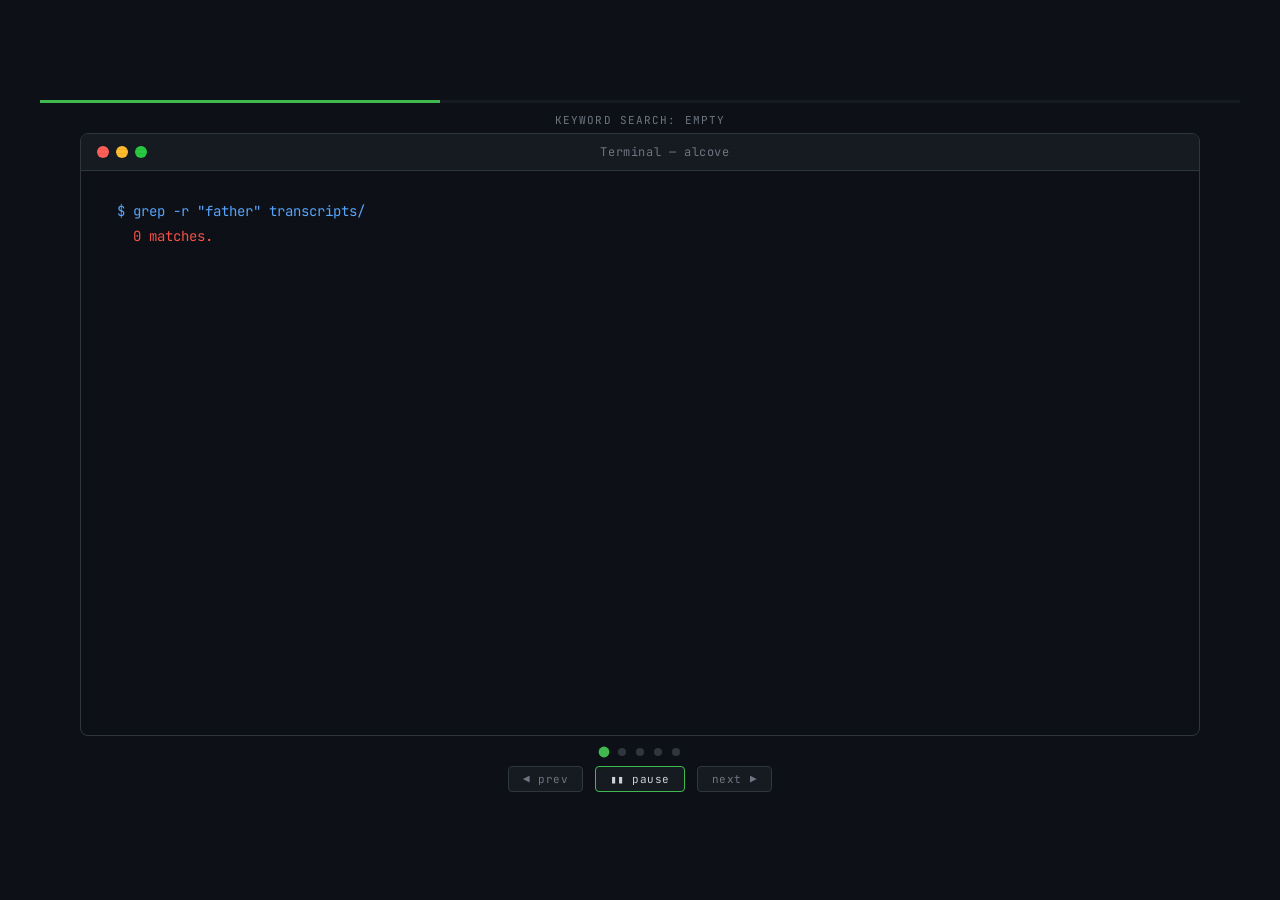
==== docs/demo-cli.html @ e6a2474e "Add polished CLI and web UI demo pages, update demo.html (#19)" ====
<!DOCTYPE html>
<html lang="en">
<head>
<meta charset="UTF-8">
<meta name="viewport" content="width=device-width, initial-scale=1.0">
<title>Alcove — CLI Demo</title>
<link rel="preconnect" href="https://fonts.googleapis.com">
<link rel="preconnect" href="https://fonts.gstatic.com" crossorigin>
<link href="https://fonts.googleapis.com/css2?family=JetBrains+Mono:wght@400;500;700&display=swap" rel="stylesheet">
<style>
  *, *::before, *::after { box-sizing: border-box; margin: 0; padding: 0; }

  body {
    background: #0d1117;
    display: flex;
    align-items: center;
    justify-content: center;
    min-height: 100vh;
    font-family: 'JetBrains Mono', 'Courier New', monospace;
    color: #c9d1d9;
  }

  .slideshow-wrapper {
    width: 1200px;
    height: 700px;
    display: flex;
    flex-direction: column;
  }

  .progress-bar-track { width: 100%; height: 3px; background: #161b22; flex-shrink: 0; }
  .progress-bar-fill  { height: 100%; background: #3fb950; width: 0%; }

  .scene-label {
    text-align: center;
    font-size: 11px;
    color: #6e7681;
    letter-spacing: 0.1em;
    text-transform: uppercase;
    padding: 10px 0 8px;
    flex-shrink: 0;
    height: 30px;
  }

  .terminal-window {
    flex: 1;
    display: flex;
    flex-direction: column;
    background: #0d1117;
    border: 1px solid #30363d;
    border-radius: 8px;
    overflow: hidden;
    position: relative;
    margin: 0 40px;
  }

  /* scanlines */
  .terminal-window::after {
    content: '';
    position: absolute;
    inset: 0;
    background: repeating-linear-gradient(
      to bottom,
      transparent 0px, transparent 3px,
      rgba(0,0,0,0.06) 3px, rgba(0,0,0,0.06) 4px
    );
    pointer-events: none;
    z-index: 5;
  }

  .terminal-titlebar {
    background: #161b22;
    border-bottom: 1px solid #30363d;
    padding: 10px 16px;
    display: flex;
    align-items: center;
    flex-shrink: 0;
  }
  .traffic-lights { display: flex; gap: 7px; }
  .dot { width: 12px; height: 12px; border-radius: 50%; }
  .dot-red    { background: #ff5f57; }
  .dot-yellow { background: #febc2e; }
  .dot-green  { background: #28c840; }
  .terminal-title { font-size: 12px; color: #6e7681; letter-spacing: 0.05em; flex: 1; text-align: center; }

  .terminal-body {
    flex: 1;
    padding: 28px 36px;
    overflow: hidden;
  }

  .terminal-content { font-size: 14px; line-height: 1.75; }
  .tline { display: block; white-space: pre; }

  /* colors */
  .c-prompt   { color: #58a6ff; }
  .c-cmd      { color: #c9d1d9; }
  .c-output   { color: #c9d1d9; }
  .c-dim      { color: #6e7681; }
  .c-score    { color: #3fb950; }
  .c-filepath { color: #79c0ff; }
  .c-scorenum { color: #ffa657; }
  .c-err      { color: #f85149; }
  .c-bracket  { color: #6e7681; }
  .c-success  { color: #3fb950; }

  /* cursor */
  .cursor {
    display: inline-block;
    width: 8px;
    height: 15px;
    background: #c9d1d9;
    vertical-align: text-bottom;
    animation: blink 1s step-end infinite;
  }
  @keyframes blink { 0%,100%{opacity:1} 50%{opacity:0} }

  .controls-area {
    padding: 12px 40px 8px;
    display: flex;
    flex-direction: column;
    align-items: center;
    gap: 10px;
    flex-shrink: 0;
  }

  .scene-dots { display: flex; gap: 10px; }
  .scene-dot {
    width: 8px; height: 8px; border-radius: 50%;
    background: #30363d; cursor: pointer;
    transition: background 0.2s, transform 0.2s;
  }
  .scene-dot.active { background: #3fb950; transform: scale(1.35); }
  .scene-dot:hover  { background: #58a6ff; }

  .controls-buttons { display: flex; gap: 12px; }
  .ctrl-btn {
    background: #161b22;
    border: 1px solid #30363d;
    color: #6e7681;
    font-family: 'JetBrains Mono', 'Courier New', monospace;
    font-size: 11px;
    padding: 5px 14px;
    border-radius: 4px;
    cursor: pointer;
    letter-spacing: 0.05em;
    transition: color 0.15s, border-color 0.15s, background 0.15s;
  }
  .ctrl-btn:hover { color: #c9d1d9; border-color: #6e7681; background: #21262d; }
  .ctrl-btn.primary { color: #c9d1d9; border-color: #3fb950; }
  .ctrl-btn.primary:hover { background: #1a2d1a; }
</style>
</head>
<body>

<div class="slideshow-wrapper">
  <div class="progress-bar-track">
    <div class="progress-bar-fill" id="progressFill"></div>
  </div>
  <div class="scene-label" id="sceneLabel"></div>
  <div class="terminal-window">
    <div class="terminal-titlebar">
      <div class="traffic-lights">
        <div class="dot dot-red"></div>
        <div class="dot dot-yellow"></div>
        <div class="dot dot-green"></div>
      </div>
      <div class="terminal-title">Terminal &mdash; alcove</div>
    </div>
    <div class="terminal-body">
      <div class="terminal-content" id="terminalContent"></div>
    </div>
  </div>
  <div class="controls-area">
    <div class="scene-dots" id="sceneDots"></div>
    <div class="controls-buttons">
      <button class="ctrl-btn" id="btnPrev">&#9664; prev</button>
      <button class="ctrl-btn primary" id="btnPlayPause">&#9646;&#9646; pause</button>
      <button class="ctrl-btn" id="btnNext">next &#9654;</button>
    </div>
  </div>
</div>

<script>
// Scene data
// Each line: { segs: [{text,cls},...], tw: bool, pre: ms_delay_before_this_line }
// tw=true  = typewriter char-by-char for first segment
// tw=false = instant appear

function seg(text, cls) { return { text, cls }; }

function rline(bullet, score, sep, path, pre) {
  return {
    segs: [
      seg(bullet, 'c-score'),
      seg(score,  'c-scorenum'),
      seg(sep,    'c-dim'),
      seg(path,   'c-filepath'),
    ],
    tw: false,
    pre: pre !== undefined ? pre : 140,
  };
}

function iline(text, cls, pre) {
  return { segs: [seg(text, cls)], tw: false, pre: pre !== undefined ? pre : 50 };
}

function tline(text, cls, pre) {
  return { segs: [seg(text, cls)], tw: true, pre: pre !== undefined ? pre : 0 };
}

function blank(pre) { return { segs: [seg('', 'c-output')], tw: false, pre: pre !== undefined ? pre : 50 }; }

const SCENES = [
  {
    title: 'Keyword search: empty',
    lines: [
      tline('$ grep -r "father" transcripts/', 'c-prompt', 0),
      blank(80),
      iline('  0 matches.', 'c-err', 100),
      blank(60),
      iline('  [Subject A said "my old man."',  'c-bracket', 200),
      iline('   Subject B talked about absence.','c-bracket', 60),
      iline('   Subject C told a fishing story.','c-bracket', 60),
      iline('   Keyword search: empty.]',        'c-bracket', 60),
    ]
  },
  {
    title: 'Alcove finds what keyword misses',
    lines: [
      tline('$ alcove search "relationship with father" \\', 'c-prompt', 0),
      tline('    --collection interviews',                   'c-cmd',    20),
      blank(60),
      iline('  Searching 40 hours of transcripts...', 'c-dim', 80),
      iline('  (local · no cloud)',                   'c-dim', 40),
      blank(300),
      rline('  ● score: ', '0.91', '  │  ', 'henderson_interview.txt:847', 160),
      iline('    "My old man never said it directly, but you', 'c-output', 30),
      iline('     could tell by the way he watched us..."',   'c-output', 30),
      blank(40),
      rline('  ● score: ', '0.87', '  │  ', 'chen_interview.txt:1203', 120),
      iline('    "There was just this absence where a father', 'c-output', 30),
      iline('     should have been..."',                      'c-output', 30),
      blank(40),
      rline('  ● score: ', '0.84', '  │  ', 'kowalski_interview.txt:2891', 120),
      iline('    "Every time we went fishing, just the two', 'c-output', 30),
      iline('     of us, I understood something..."',        'c-output', 30),
    ]
  },
  {
    title: 'Plain language · multiple formats',
    lines: [
      tline('$ alcove search "what did subjects say about grief" \\', 'c-prompt', 0),
      tline('    --collection interviews \\',    'c-cmd', 20),
      tline('    --collection research-notes \\','c-cmd', 20),
      tline('    --collection production-docs',  'c-cmd', 20),
      blank(60),
      iline('  Searching across 3 collections, 847 documents...', 'c-dim', 80),
      blank(320),
      rline('  ● score: ', '0.93', '  │  ', 'producer_notes_2019.md:44',    160),
      rline('  ● score: ', '0.89', '  │  ', 'chen_interview.txt:3021',       120),
      rline('  ● score: ', '0.86', '  │  ', 'background_research.pdf:118',   120),
    ]
  },
  {
    title: 'Search across all productions',
    lines: [
      tline('$ alcove search "labor and dignity" --all-collections', 'c-prompt', 0),
      blank(60),
      iline('  Searching across ALL productions',         'c-dim', 80),
      iline('  (12 collections · 2,847 documents)...', 'c-dim', 40),
      blank(360),
      iline('  Results span: Film A (2019), Film B (2021), Film C (2023)', 'c-dim', 80),
      blank(60),
      rline('  ● ', '0.94', '  │  ', 'film_b/chen_interview.txt',           160),
      rline('  ● ', '0.91', '  │  ', 'film_a/archive_footage_notes.md',     120),
      rline('  ● ', '0.88', '  │  ', 'film_c/subject_d_transcript.txt',     120),
    ]
  },
  {
    title: 'Your data never left your machine',
    lines: [
      tline('$ alcove status', 'c-prompt', 0),
      blank(80),
      iline('  Index:    /Users/kevin/Documents/productions/.alcove/', 'c-output', 60),
      iline('  Vectors:  47,291 chunks indexed',             'c-output', 60),
      iline('  Model:    all-MiniLM-L6-v2 (local · offline)','c-output', 60),
      iline('  Network:  none required',                     'c-output', 60),
      blank(80),
      iline('  Your data has never left your machine.', 'c-success', 120),
    ]
  },
];

const CHAR_SPEED  = 26;   // ms per char
const PAUSE_AFTER = 2200; // ms after last line before advancing

// DOM
const terminalContent = document.getElementById('terminalContent');
const progressFill    = document.getElementById('progressFill');
const sceneLabel      = document.getElementById('sceneLabel');
const sceneDots       = document.getElementById('sceneDots');
const btnPrev         = document.getElementById('btnPrev');
const btnPlayPause    = document.getElementById('btnPlayPause');
const btnNext         = document.getElementById('btnNext');

// Dots
SCENES.forEach((_, i) => {
  const d = document.createElement('div');
  d.className = 'scene-dot' + (i === 0 ? ' active' : '');
  d.addEventListener('click', () => jumpToScene(i));
  sceneDots.appendChild(d);
});

// State
let currentScene = 0;
let playing      = true;
let timers       = [];

function addTimer(fn, ms) { const t = setTimeout(fn, Math.max(0, ms)); timers.push(t); }
function clearTimers()    { timers.forEach(clearTimeout); timers = []; }
function updateDots()     { document.querySelectorAll('.scene-dot').forEach((d,i) => d.classList.toggle('active', i === currentScene)); }

// Build instant line element
function buildInstantLine(lineSpec) {
  const el = document.createElement('span');
  el.className = 'tline';
  lineSpec.segs.forEach(s => {
    const span = document.createElement('span');
    span.className = s.cls;
    span.textContent = s.text;
    el.appendChild(span);
  });
  return el;
}

// Play scene
function playScene(idx) {
  clearTimers();
  currentScene = idx;
  updateDots();
  progressFill.style.width = '0%';

  const scene = SCENES[idx];
  sceneLabel.textContent = scene.title;
  terminalContent.innerHTML = '';

  let cursor = null;
  const schedule = [];
  let t = 0;

  scene.lines.forEach((line, li) => {
    t += line.pre;
    const startAt = t;
    let duration = 0;

    if (line.tw) {
      const text = line.segs[0].text;
      duration = text.length * CHAR_SPEED + CHAR_SPEED;
    }

    schedule.push({ line, li, startAt, duration, isLast: li === scene.lines.length - 1 });
    t += duration;
  });

  const totalSceneMs = t + PAUSE_AFTER;

  const progressStart = Date.now();
  function tickProgress() {
    if (!playing) return;
    const pct = Math.min(100, ((Date.now() - progressStart) / totalSceneMs) * 100);
    progressFill.style.width = pct + '%';
    if (pct < 100) addTimer(tickProgress, 80);
  }
  addTimer(tickProgress, 80);

  schedule.forEach(({ line, startAt, duration, isLast }) => {
    addTimer(() => {
      if (cursor) { cursor.remove(); cursor = null; }

      if (line.tw) {
        const lineEl = document.createElement('span');
        lineEl.className = 'tline';
        const span = document.createElement('span');
        span.className = line.segs[0].cls;
        span.textContent = '';
        lineEl.appendChild(span);

        cursor = document.createElement('span');
        cursor.className = 'cursor';
        lineEl.appendChild(cursor);
        terminalContent.appendChild(lineEl);

        const text = line.segs[0].text;
        for (let ci = 0; ci <= text.length; ci++) {
          const capturedI = ci;
          addTimer(() => { span.textContent = text.slice(0, capturedI); }, ci * CHAR_SPEED);
        }

        if (isLast) {
          addTimer(() => {
            if (cursor) { cursor.remove(); cursor = null; }
            cursor = document.createElement('span');
            cursor.className = 'cursor';
            terminalContent.appendChild(cursor);
            if (playing) addTimer(() => { if (playing) playScene((currentScene + 1) % SCENES.length); }, PAUSE_AFTER);
          }, duration);
        }

      } else {
        const lineEl = buildInstantLine(line);
        terminalContent.appendChild(lineEl);

        if (isLast) {
          cursor = document.createElement('span');
          cursor.className = 'cursor';
          terminalContent.appendChild(cursor);
          if (playing) addTimer(() => { if (playing) playScene((currentScene + 1) % SCENES.length); }, PAUSE_AFTER);
        }
      }
    }, startAt);
  });
}

// Controls
function jumpToScene(idx) {
  playing = true;
  btnPlayPause.textContent = '&#9646;&#9646; pause';
  playScene(idx);
}

btnPlayPause.addEventListener('click', () => {
  if (playing) {
    playing = false;
    clearTimers();
    btnPlayPause.innerHTML = '&#9654; play';
  } else {
    playing = true;
    btnPlayPause.innerHTML = '&#9646;&#9646; pause';
    playScene(currentScene);
  }
});

btnPrev.addEventListener('click', () => {
  playing = true;
  btnPlayPause.innerHTML = '&#9646;&#9646; pause';
  playScene((currentScene - 1 + SCENES.length) % SCENES.length);
});

btnNext.addEventListener('click', () => {
  playing = true;
  btnPlayPause.innerHTML = '&#9646;&#9646; pause';
  playScene((currentScene + 1) % SCENES.length);
});

// Boot
playScene(0);
</script>
</body>
</html>
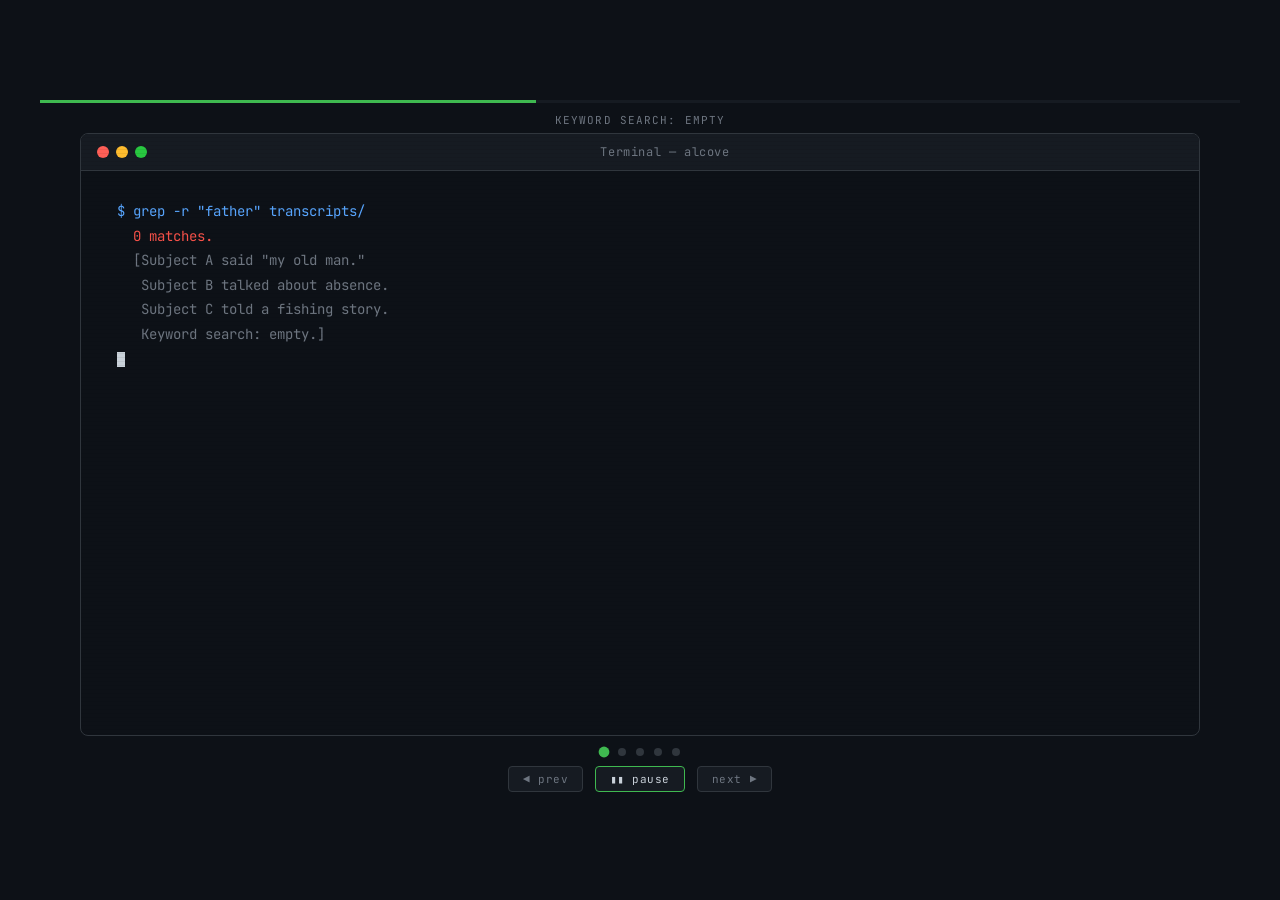
==== commit a900b883: "docs: harden public release metadata and links" ====
--- a/docs/demo-cli.html
+++ b/docs/demo-cli.html
@@ -282,7 +282,7 @@
     lines: [
       tline('$ alcove status', 'c-prompt', 0),
       blank(80),
-      iline('  Index:    /Users/kevin/Documents/productions/.alcove/', 'c-output', 60),
+      iline('  Index:    /path/to/productions/.alcove/', 'c-output', 60),
       iline('  Vectors:  47,291 chunks indexed',             'c-output', 60),
       iline('  Model:    all-MiniLM-L6-v2 (local · offline)','c-output', 60),
       iline('  Network:  none required',                     'c-output', 60),
@@ -457,4 +457,4 @@
 playScene(0);
 </script>
 </body>
-</html>+</html>
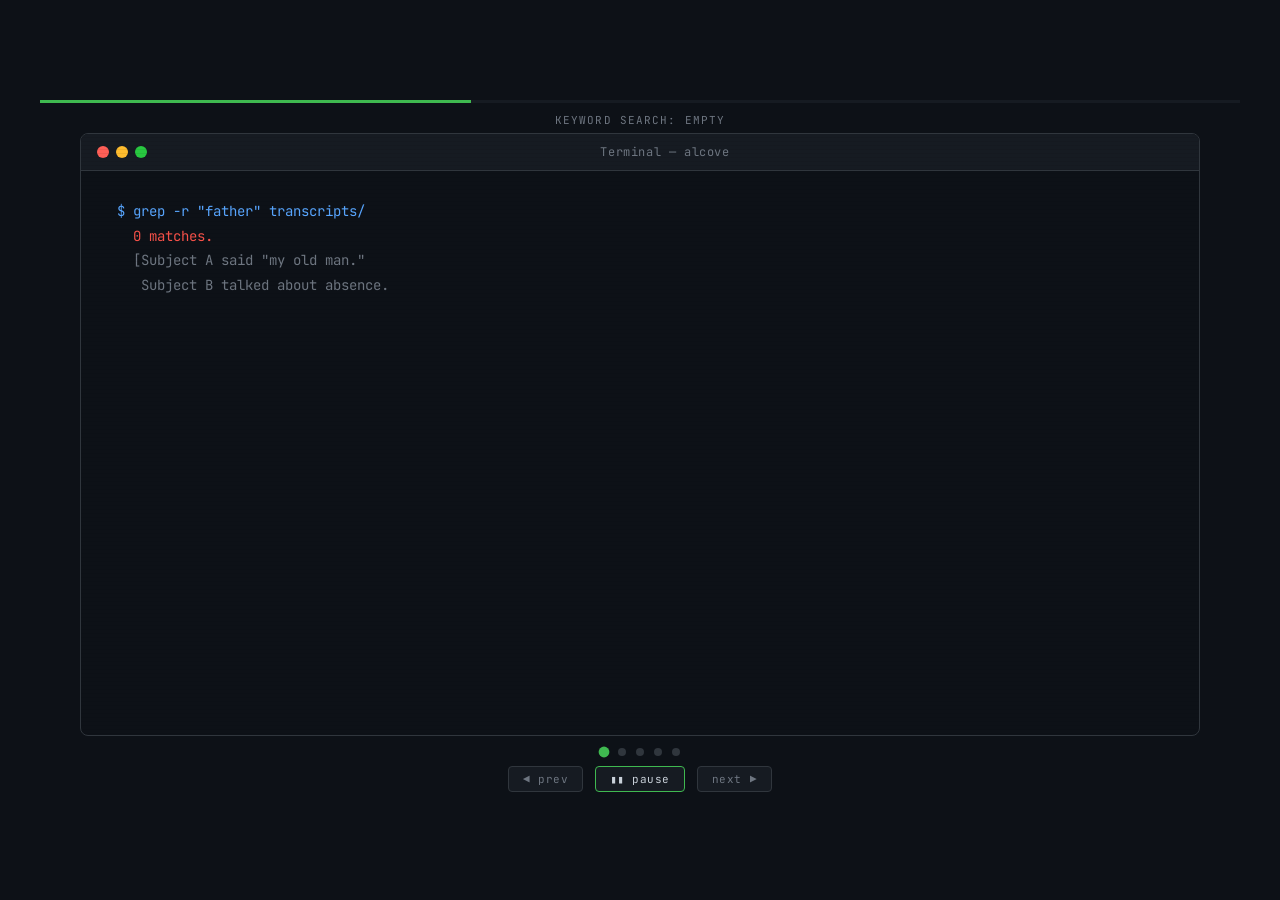
==== commit e553824a: "chore: add plausible analytics to pages" ====
--- a/docs/demo-cli.html
+++ b/docs/demo-cli.html
@@ -149,6 +149,7 @@
   .ctrl-btn.primary { color: #c9d1d9; border-color: #3fb950; }
   .ctrl-btn.primary:hover { background: #1a2d1a; }
 </style>
+<script defer data-domain="spitfire-cowboy.github.io" src="https://analytics.spitfirecowboy.com/js/script.js"></script>
 </head>
 <body>
 
